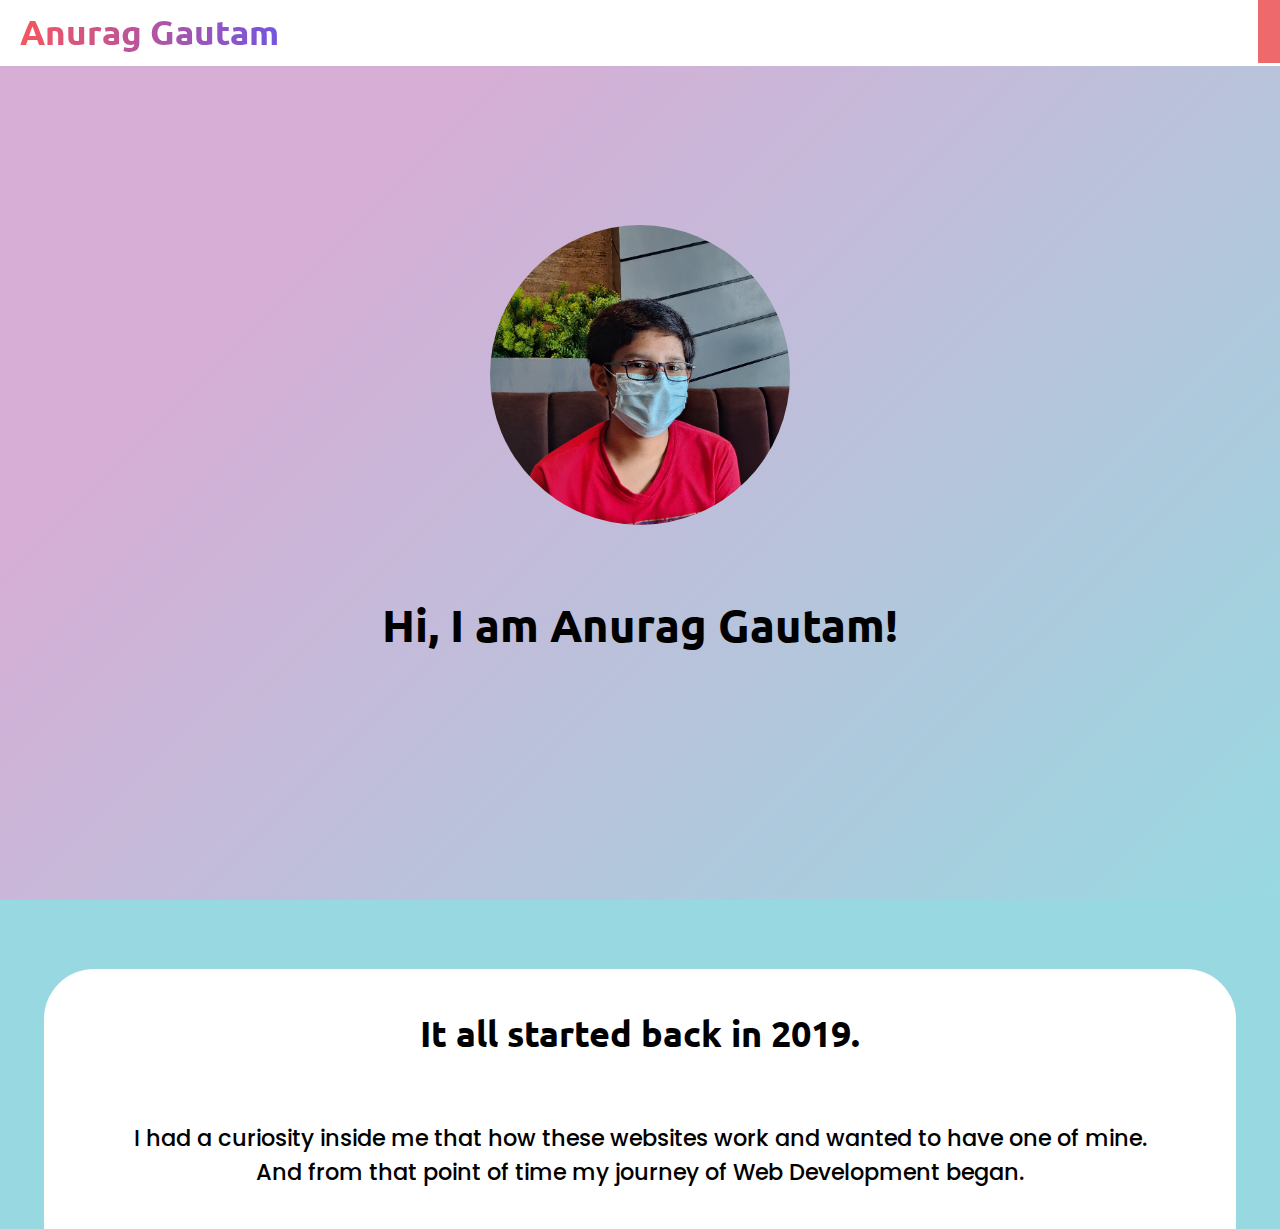
==== index.html @ 8d5d7369 "Update" ====
<!DOCTYPE html>
<html lang="en">

<head>

    <meta charset="UTF-8">
    <meta name="viewport" content="width=device-width, initial-scale=1.0">
    <meta name="robots" content="index, follow">

    <!-- Poppins @ Google Fonts -->
    <!-- font-family: 'Poppins', sans-serif; -->
    <link rel="preconnect" href="https://fonts.googleapis.com">
    <link rel="preconnect" href="https://fonts.gstatic.com" crossorigin>
    <link href="https://fonts.googleapis.com/css2?family=Poppins&display=swap" rel="stylesheet">

    <!-- Fredoka @ Google Fonts -->
    <!-- font-family: 'Fredoka', sans-serif; -->
    <link rel="preconnect" href="https://fonts.googleapis.com">
    <link rel="preconnect" href="https://fonts.gstatic.com" crossorigin>
    <link href="https://fonts.googleapis.com/css2?family=Fredoka&display=swap" rel="stylesheet">

    <!-- Ununtu @ Google Fonts -->
    <!-- font-family: 'Ubuntu', sans-serif; -->
    <link rel="preconnect" href="https://fonts.googleapis.com">
    <link rel="preconnect" href="https://fonts.gstatic.com" crossorigin>
    <link href="https://fonts.googleapis.com/css2?family=Ubuntu&display=swap" rel="stylesheet">

    <title>My Story | Anurag Gautam</title>
    <link rel="icon" href="https://kyle-inc.github.io/resource/kyle/KYLEIcon.png" type="image/x-icon">

    <link rel="stylesheet" href="profile.css">

    <style>

    </style>

</head>

<body>

    <header>
        <div class="name">Anurag Gautam</div>
        <a href="mailto:kyle.web.in@gmail.com">
        <div class="pills"><a href="mailto:kyle.web.in@gmail.com"><img style="width: 35px;" src="https://kyle-inc.github.io/resource/mail-icon.svg" alt="">
        </div></a>
    </header>

    <div class="div-1">
        <img src="ang.jpg" style="width: 300px; border-radius: 150px; margin-bottom: 60px;" alt="">
        <br>
        Hi, I am Anurag Gautam!
    </div>

    <div class="container1">
        <h1>It all started back in 2019.</h1>
        <br>
        <h3>I had a curiosity inside me that how these websites work and wanted to have one of mine. <br> And from that point of time my journey of Web Development began.</h3>
    </div>

</body>

</html>
---- profile.css ----
::selection {
    color: silver;
    background: transparent;
}


/* ------------------- Scroll Bar ------------------- */

/* width */
::-webkit-scrollbar {
    width: 0.75vw;
    background-color: white;
}

/* Track */
::-webkit-scrollbar-track {
    /* border-radius: 10px; */
    background-color: white;
}

/* Handle */
::-webkit-scrollbar-thumb {
    background: grey;
    /* border-radius: 35px; */
}

/* Handle on hover */
::-webkit-scrollbar-thumb:hover {
    background: silver;
}


body,
html {
    width: 100%;
    height: 100%;
    margin: 0;
    background-repeat: no-repeat;
    background-attachment: fixed;
    border: 0;
    top: 0;
    color: black;
    background-color: #98d9e1;
    background-image: linear-gradient(315deg, #98d9e1 0%, #d6aed6 74%);
}

.a {
    text-decoration: none;
    cursor: pointer;
}

header {
    width: 100%;
    position: fixed;
    height: 66px;
    background-color: white;
}

div.name {
    width: 300px;
    position: fixed;
    left: 0;
    font-size: 35px;
    font-weight: 900;
    font-family: 'Ubuntu', sans-serif;
    padding: 10px 20px;
    background: linear-gradient(90.1deg, rgb(255, 85, 85) 0.1%, rgb(85, 85, 255) 100%);
    -webkit-background-clip: text;
    background-clip: text;
    -webkit-text-fill-color: transparent;
}

div.pills {
    position: fixed;
    right: 0;
    font-size: 30px;
    font-weight: 600;
    font-family: 'Ubuntu', sans-serif;
    padding: 12.5px 11px;
    color: black;
    background-color: #ee696b;
}

h1 {
    font-size: 4vh;
    font-weight: 600;
    font-family: 'Ubuntu', sans-serif;
}

h3{
    font-size: 2.5vh;
    font-weight: 500;
    font-family: 'Poppins', sans-serif;
}

.div-1 {
    font-size: 5vh;
    font-weight: 700;
    font-family: 'Ubuntu', sans-serif;
    padding: 25vh 10px;
    text-align: center;
}

.container1 {
    background-color: white;
    color: black;
    width: 90%;
    margin: auto;
    margin-top: 10vh;
    text-align: center;
    padding: 2vh 20px;
    border-top-left-radius: 50px;
    border-top-right-radius: 50px;
}
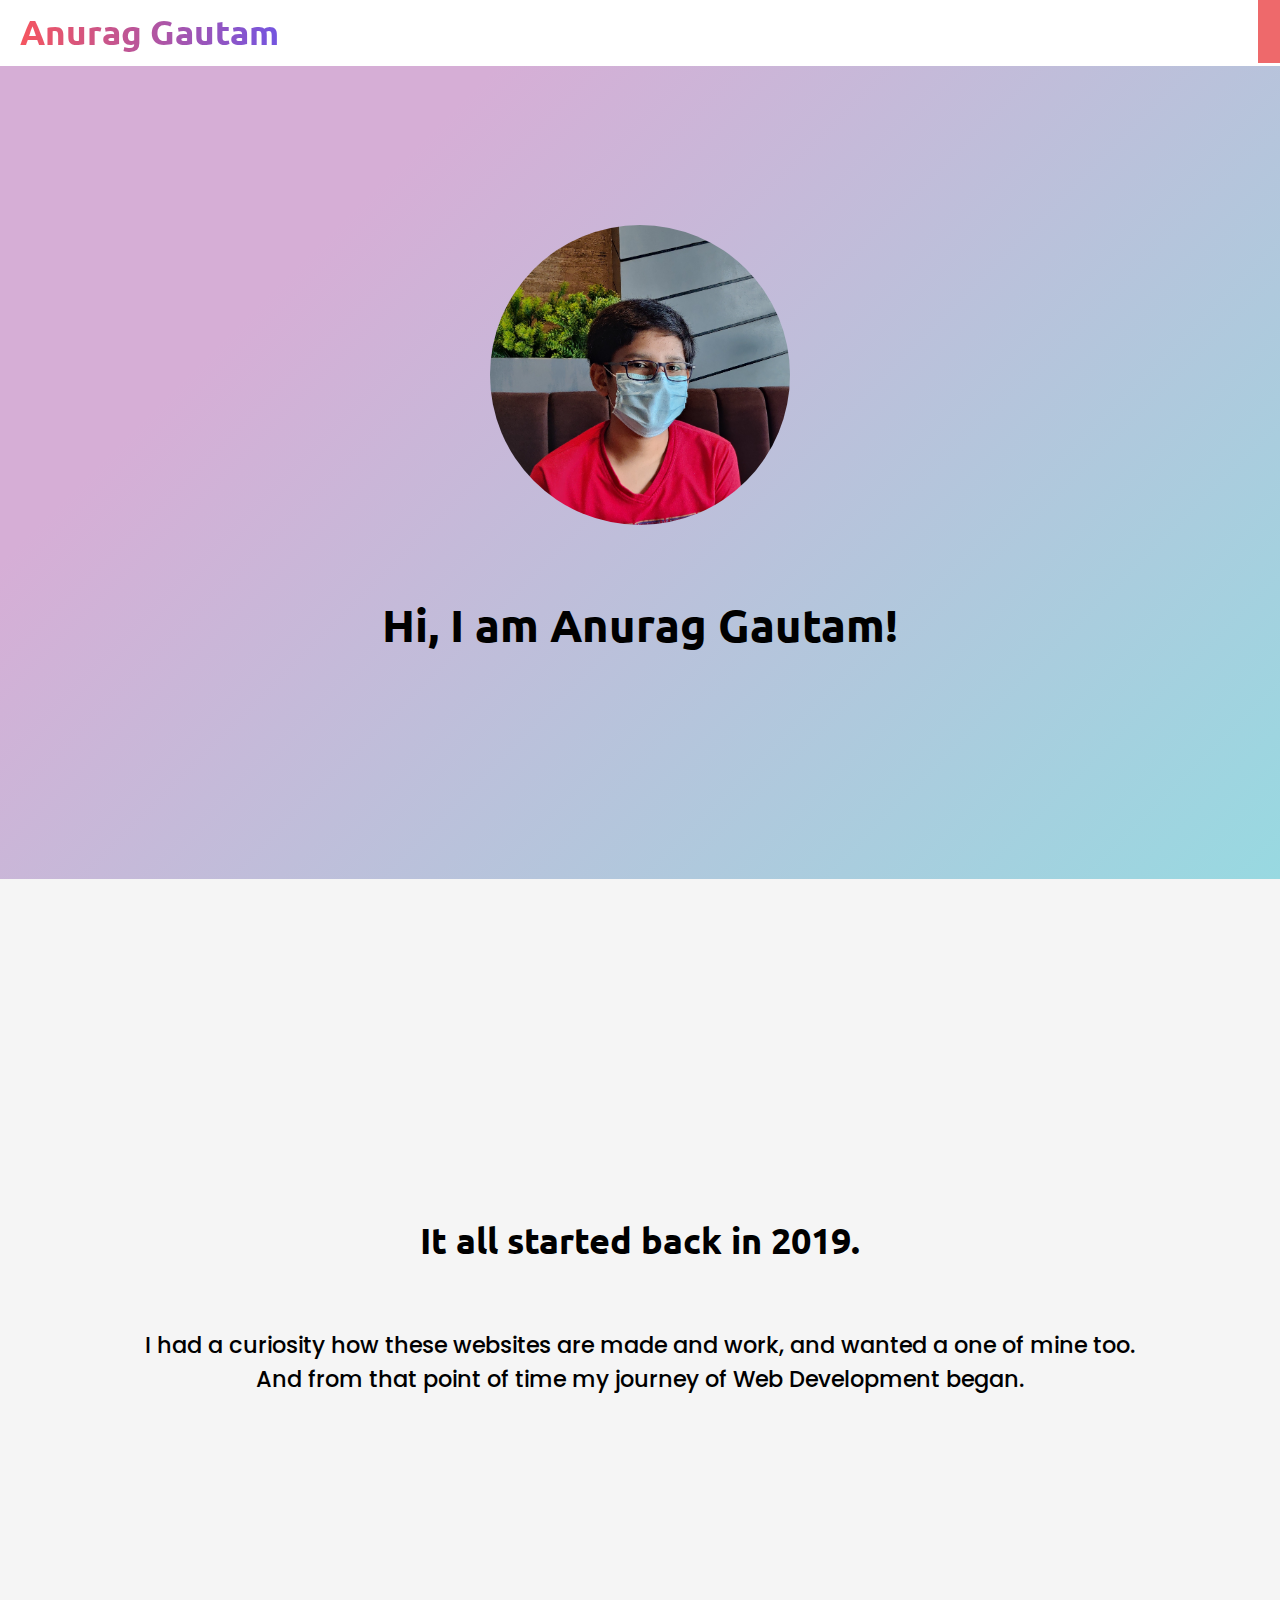
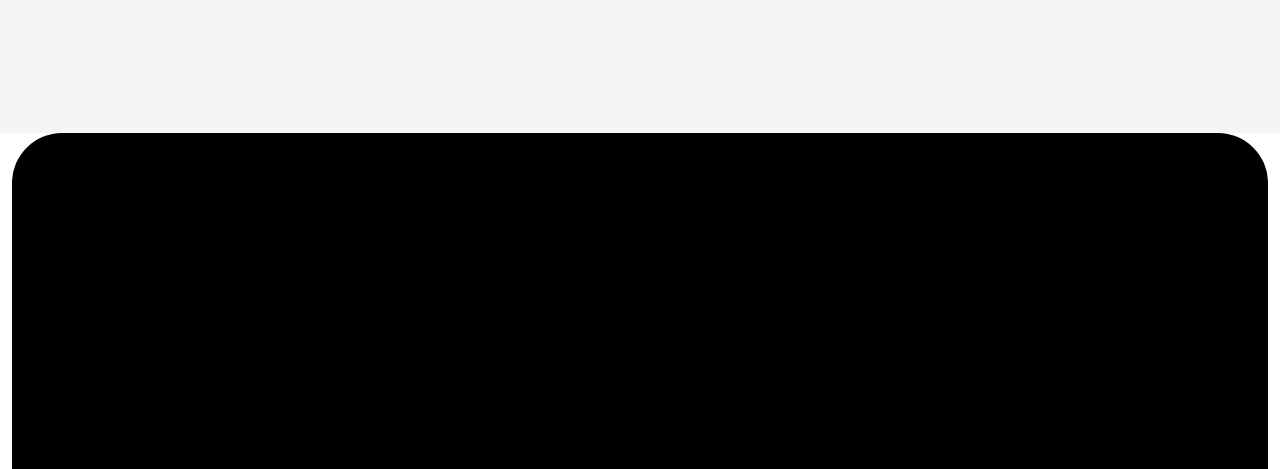
==== commit 1115e890: "Update" ====
--- a/index.html
+++ b/index.html
@@ -41,8 +41,10 @@
     <header>
         <div class="name">Anurag Gautam</div>
         <a href="mailto:kyle.web.in@gmail.com">
-        <div class="pills"><a href="mailto:kyle.web.in@gmail.com"><img style="width: 35px;" src="https://kyle-inc.github.io/resource/mail-icon.svg" alt="">
-        </div></a>
+            <div class="mail"><a href="mailto:kyle.web.in@gmail.com"><img style="width: 35px;"
+                        src="https://kyle-inc.github.io/resource/mail-icon.svg" alt="">
+            </div>
+        </a>
     </header>
 
     <div class="div-1">
@@ -51,11 +53,18 @@
         Hi, I am Anurag Gautam!
     </div>
 
-    <div class="container1">
-        <h1>It all started back in 2019.</h1>
-        <br>
-        <h3>I had a curiosity inside me that how these websites work and wanted to have one of mine. <br> And from that point of time my journey of Web Development began.</h3>
+    <div class="container-1">
+
+        <div class="content-1">
+            <h1>It all started back in 2019.</h1>
+            <br>
+            <h3>I had a curiosity how these websites are made and work, and wanted a one of mine too.
+                <br> And from that point of time my journey of Web Development began.</h3>
+        </div>
+
     </div>
+
+    <footer></footer>
 
 </body>
 
--- a/profile.css
+++ b/profile.css
@@ -37,11 +37,10 @@
     margin: 0;
     background-repeat: no-repeat;
     background-attachment: fixed;
+    background-color: white;
+    color: black;
     border: 0;
     top: 0;
-    color: black;
-    background-color: #98d9e1;
-    background-image: linear-gradient(315deg, #98d9e1 0%, #d6aed6 74%);
 }
 
 .a {
@@ -70,7 +69,7 @@
     -webkit-text-fill-color: transparent;
 }
 
-div.pills {
+div.mail {
     position: fixed;
     right: 0;
     font-size: 30px;
@@ -99,14 +98,36 @@
     font-family: 'Ubuntu', sans-serif;
     padding: 25vh 10px;
     text-align: center;
+
+    color: black;
+    background-color: #98d9e1;
+    background-image: linear-gradient(315deg, #98d9e1 0%, #d6aed6 74%);
 }
 
-.container1 {
-    background-color: white;
+.container-1 {
+    color: black;
+    background-color: whitesmoke;
+    padding-top: 33vh;
+    padding-bottom: 33vh;
+}
+
+.content-1 {
+    background-color: transparent;
     color: black;
     width: 90%;
     margin: auto;
-    margin-top: 10vh;
+    text-align: center;
+    padding: 2vh 20px;
+    border-top-left-radius: 50px;
+    border-top-right-radius: 50px;
+}
+
+footer {
+    background-color: black;
+    color: black;
+    width: 95%;
+    height: 300px;
+    margin: auto;
     text-align: center;
     padding: 2vh 20px;
     border-top-left-radius: 50px;
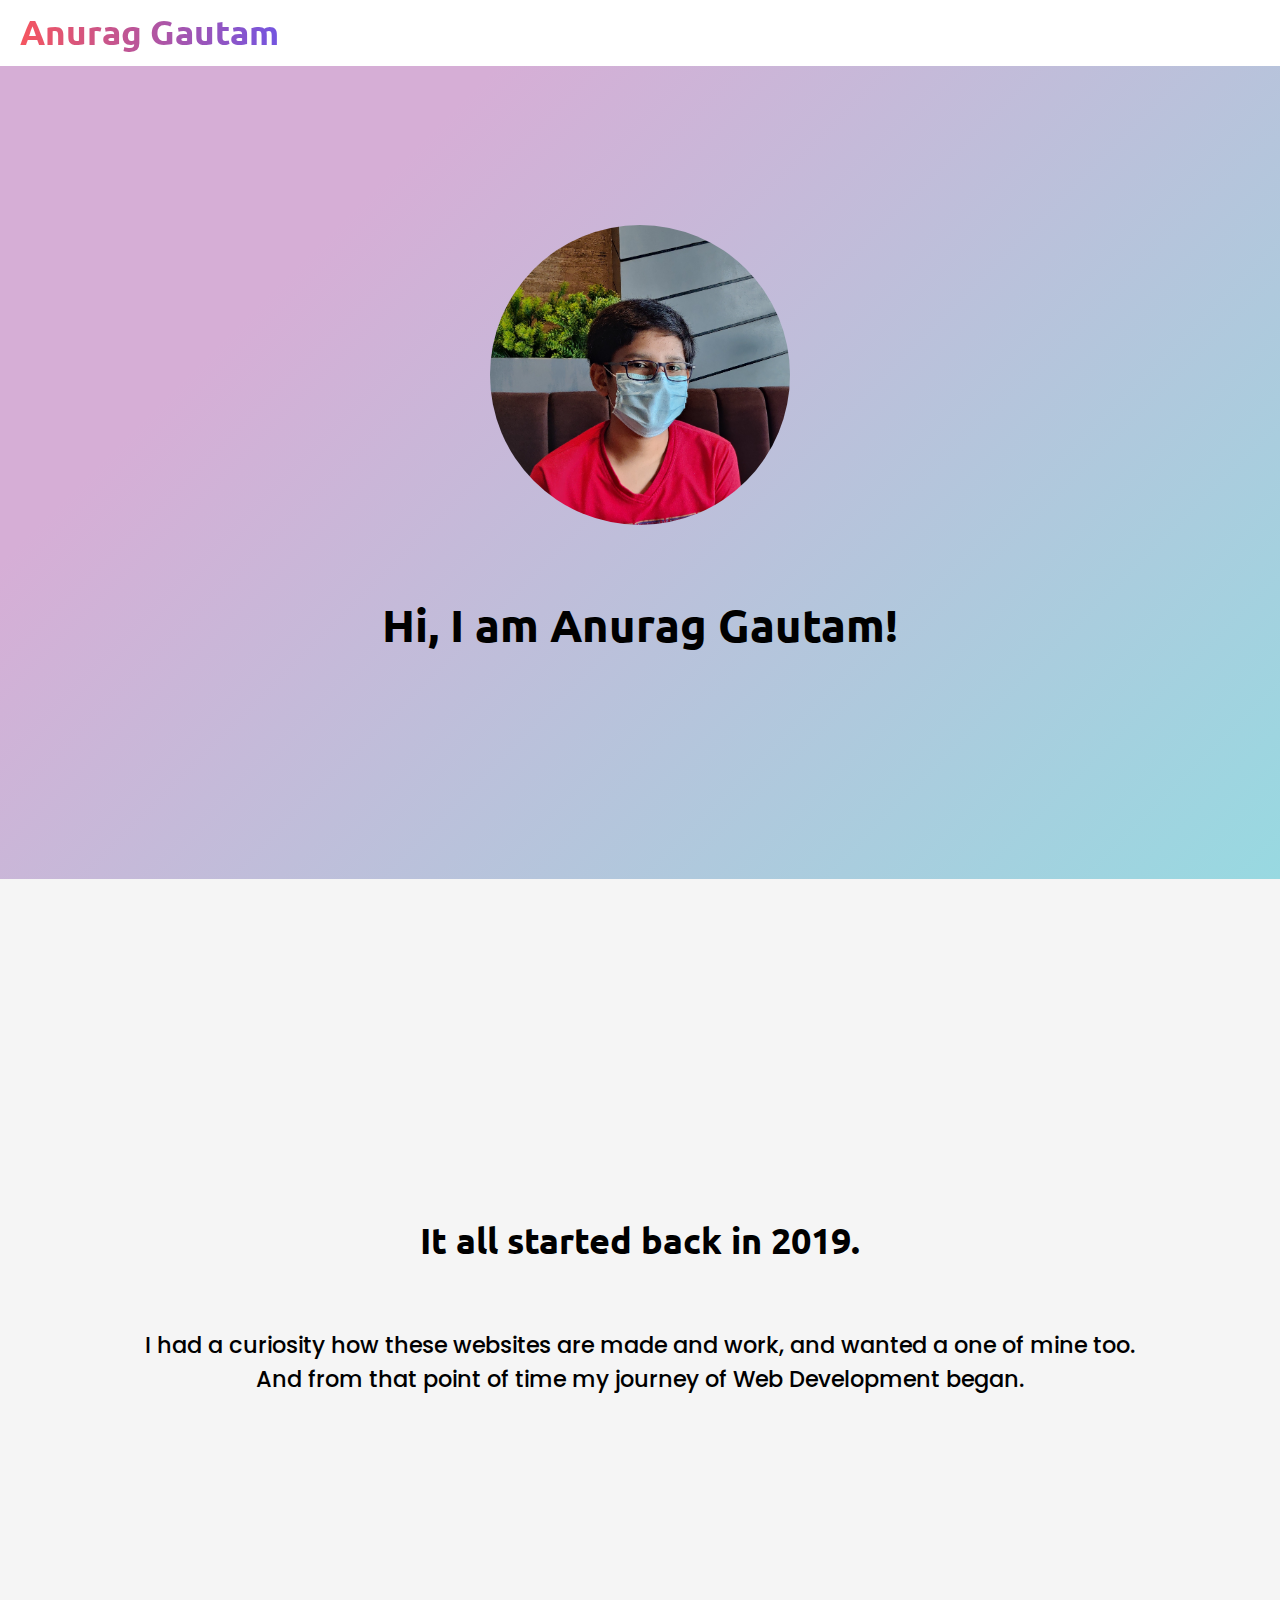
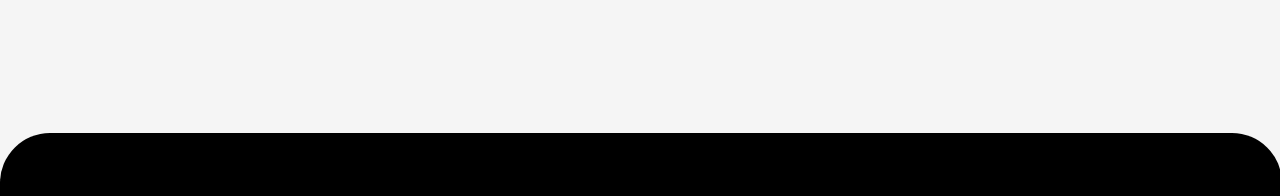
==== commit a7982e45: "Update" ====
--- a/index.html
+++ b/index.html
@@ -41,9 +41,9 @@
     <header>
         <div class="name">Anurag Gautam</div>
         <a href="mailto:kyle.web.in@gmail.com">
-            <div class="mail"><a href="mailto:kyle.web.in@gmail.com"><img style="width: 35px;"
+            <!-- <div class="mail"><a href="mailto:kyle.web.in@gmail.com"><img style="width: 35px;"
                         src="https://kyle-inc.github.io/resource/mail-icon.svg" alt="">
-            </div>
+            </div> -->
         </a>
     </header>
 
@@ -64,7 +64,13 @@
 
     </div>
 
-    <footer></footer>
+    <footer>
+        <div class="social">
+            <a class="contact" href="mailto:kyle.web.in@gmail.com"><img style="width: 30px;" src="https://kyle-inc.github.io/resource/gmail.png" alt="">
+            <a class="contact" href="https://www.linkedin.com/in/gautam-anurag"><img style="width: 30px;" src="https://kyle-inc.github.io/resource/linkedin.png" alt="">
+            <a class="contact" href="mailto:futhgvt@gmail.com"><img style="width: 30px;" src="https://kyle-inc.github.io/resource/twitter.png" alt="">
+        </div>
+    </footer>
 
 </body>
 
--- a/profile.css
+++ b/profile.css
@@ -37,7 +37,7 @@
     margin: 0;
     background-repeat: no-repeat;
     background-attachment: fixed;
-    background-color: white;
+    background-color: whitesmoke;
     color: black;
     border: 0;
     top: 0;
@@ -86,7 +86,7 @@
     font-family: 'Ubuntu', sans-serif;
 }
 
-h3{
+h3 {
     font-size: 2.5vh;
     font-weight: 500;
     font-family: 'Poppins', sans-serif;
@@ -125,11 +125,27 @@
 footer {
     background-color: black;
     color: black;
-    width: 95%;
-    height: 300px;
+    width: 97%;
+    height: auto;
     margin: auto;
-    text-align: center;
-    padding: 2vh 20px;
+    padding: 2.5vh 20px;
     border-top-left-radius: 50px;
     border-top-right-radius: 50px;
+}
+
+.social {
+    background-color: transparent;
+    width: 60%;
+    max-width: 200px;
+    display: flex;
+    flex-direction: row;
+    justify-content: space-evenly;
+    align-content: center;
+    flex-wrap: wrap;
+    gap: 2px;
+}
+
+.contact {
+    box-sizing: border-box;
+    border-radius: 50px;
 }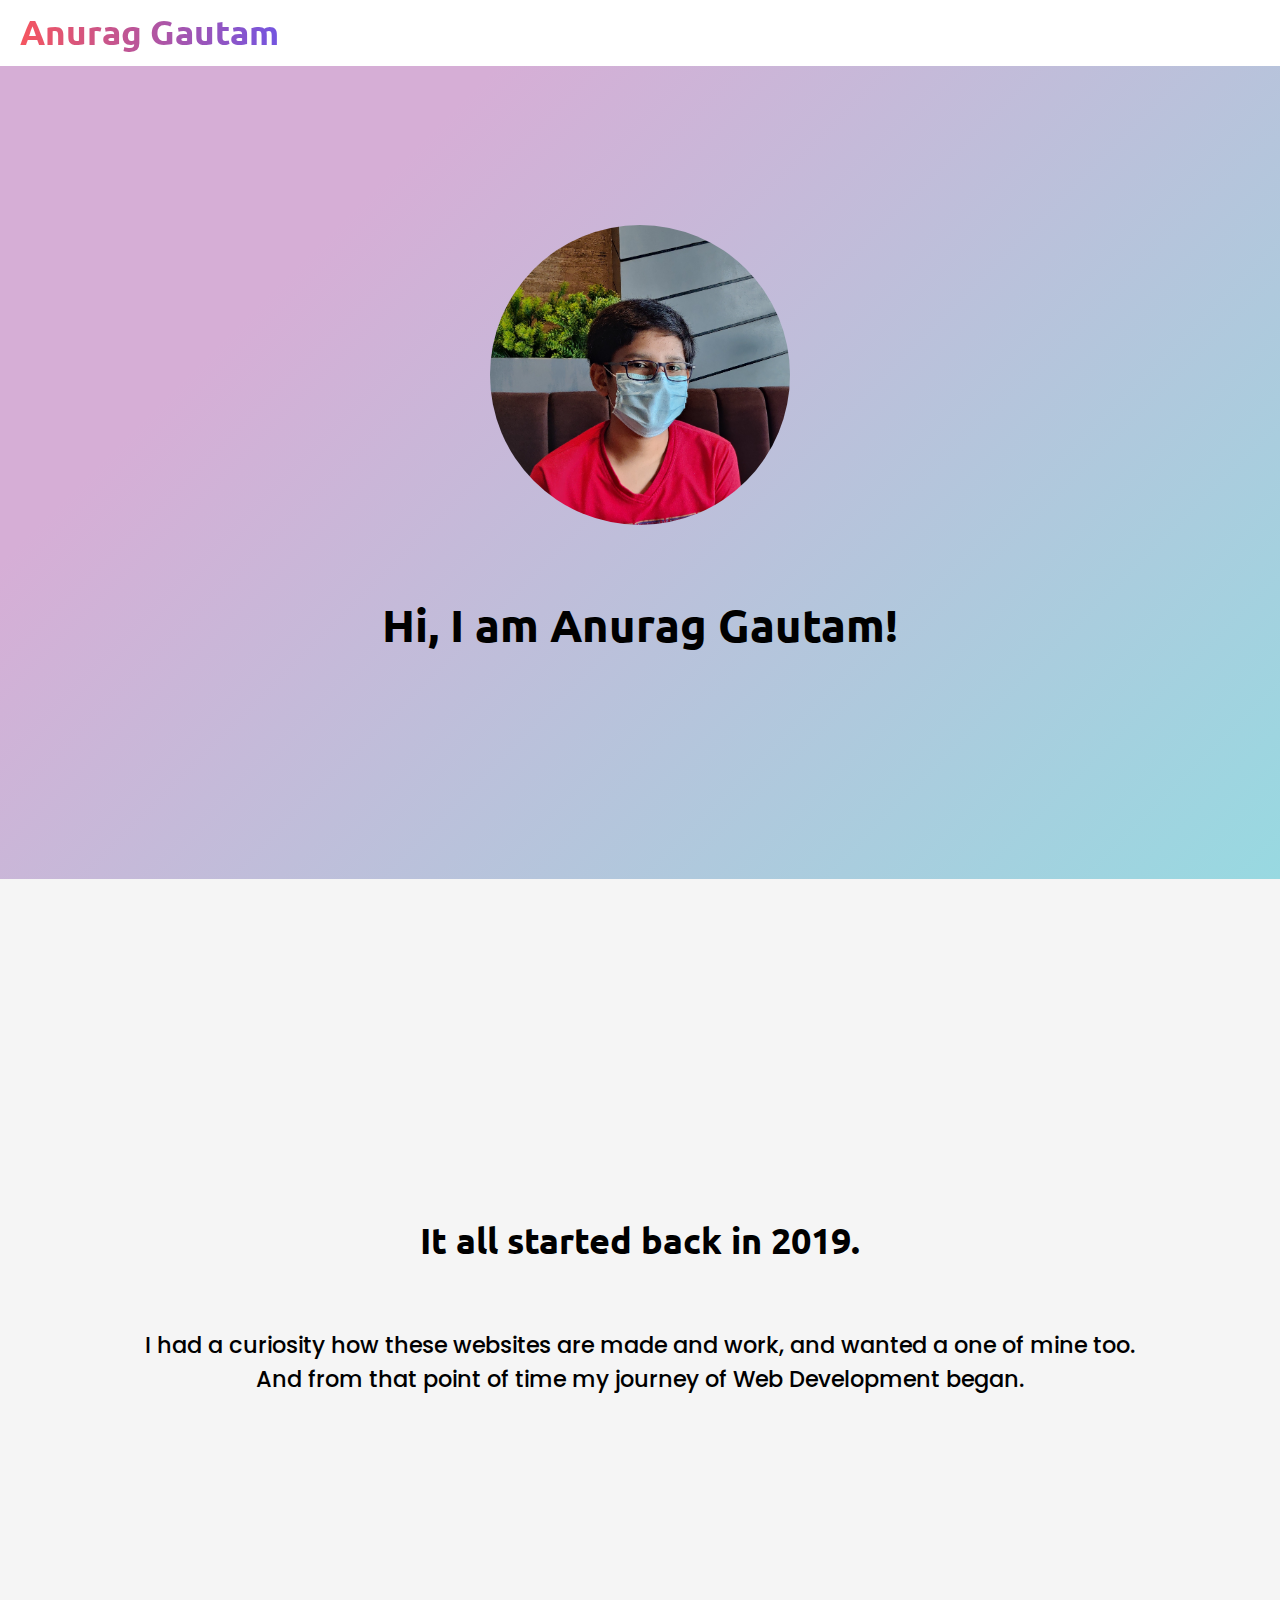
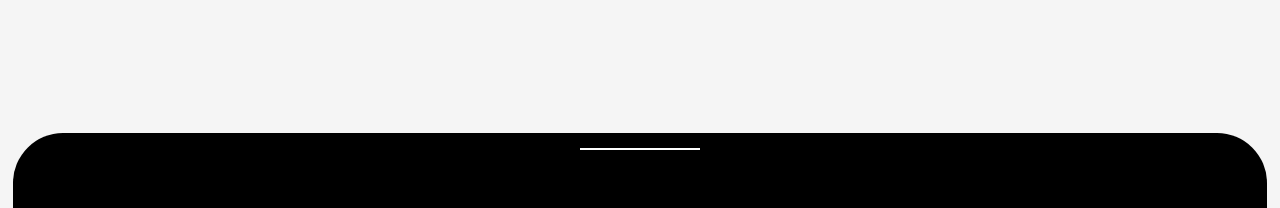
==== commit ae8934b6: "Update" ====
--- a/index.html
+++ b/index.html
@@ -40,11 +40,11 @@
 
     <header>
         <div class="name">Anurag Gautam</div>
-        <a href="mailto:kyle.web.in@gmail.com">
-            <!-- <div class="mail"><a href="mailto:kyle.web.in@gmail.com"><img style="width: 35px;"
+        <!-- <a href="mailto:kyle.web.in@gmail.com">
+            <div class="mail"><a href="mailto:kyle.web.in@gmail.com"><img style="width: 35px;"
                         src="https://kyle-inc.github.io/resource/mail-icon.svg" alt="">
-            </div> -->
-        </a>
+            </div>
+        </a> -->
     </header>
 
     <div class="div-1">
@@ -59,16 +59,20 @@
             <h1>It all started back in 2019.</h1>
             <br>
             <h3>I had a curiosity how these websites are made and work, and wanted a one of mine too.
-                <br> And from that point of time my journey of Web Development began.</h3>
+                <br> And from that point of time my journey of Web Development began.
+            </h3>
         </div>
 
     </div>
 
     <footer>
-        <div class="social">
-            <a class="contact" href="mailto:kyle.web.in@gmail.com"><img style="width: 30px;" src="https://kyle-inc.github.io/resource/gmail.png" alt="">
-            <a class="contact" href="https://www.linkedin.com/in/gautam-anurag"><img style="width: 30px;" src="https://kyle-inc.github.io/resource/linkedin.png" alt="">
-            <a class="contact" href="mailto:futhgvt@gmail.com"><img style="width: 30px;" src="https://kyle-inc.github.io/resource/twitter.png" alt="">
+        <div class="footercontainer">
+            <div class="line" style="margin-bottom: 25px;"></div>
+            <div class="social">
+                <a class="contact" href="mailto:kyle.web.in@gmail.com"><img class="contact-logo" style="width: 40px;" src="https://kyle-inc.github.io/resource/gmail.png" alt="">
+                <a class="contact" href="https://www.linkedin.com/in/gautam-anurag"><img class="contact-logo" style="width: 40px;" src="https://kyle-inc.github.io/resource/linkedin.png" alt="">
+                <a class="contact" href=""><img class="contact-logo" style="width: 40px;" src="https://kyle-inc.github.io/resource/twitter.png" alt="">
+            </div>
         </div>
     </footer>
 
--- a/profile.css
+++ b/profile.css
@@ -125,12 +125,25 @@
 footer {
     background-color: black;
     color: black;
-    width: 97%;
+    width: 98%;
     height: auto;
     margin: auto;
-    padding: 2.5vh 20px;
     border-top-left-radius: 50px;
     border-top-right-radius: 50px;
+}
+
+.footercontainer {
+    width: auto;
+    height: auto;
+    padding: 15px 20px;
+}
+
+.line {
+    /* width: 98%; */
+    width: 120px;
+    height: 2px;
+    background-color: white;
+    margin: auto;
 }
 
 .social {
@@ -145,7 +158,14 @@
     gap: 2px;
 }
 
-.contact {
+.contact-logo {
+    background-color: transparent;
     box-sizing: border-box;
-    border-radius: 50px;
+    border-radius: 20%;
+    border: 5px solid transparent;
+}
+
+.contact-logo:hover {
+    background-color: whitesmoke;
+    border: 5px solid whitesmoke;
 }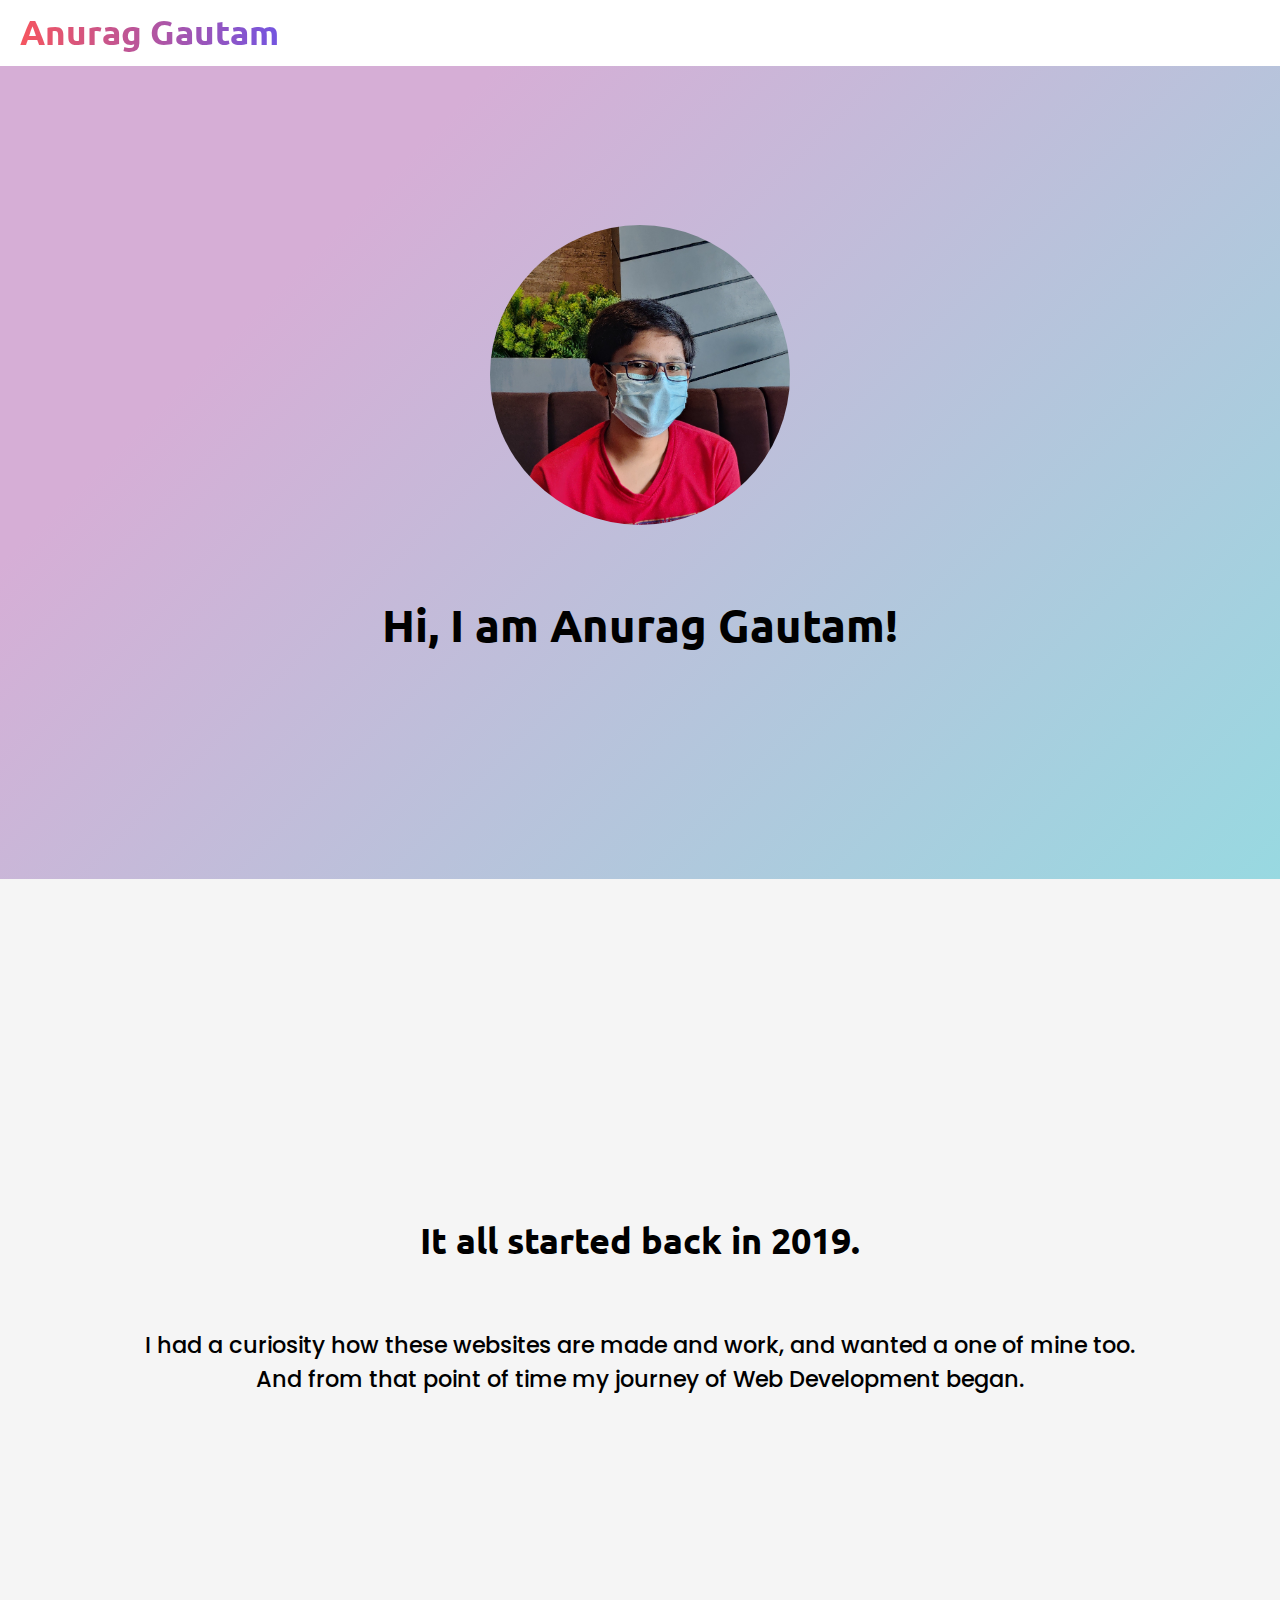
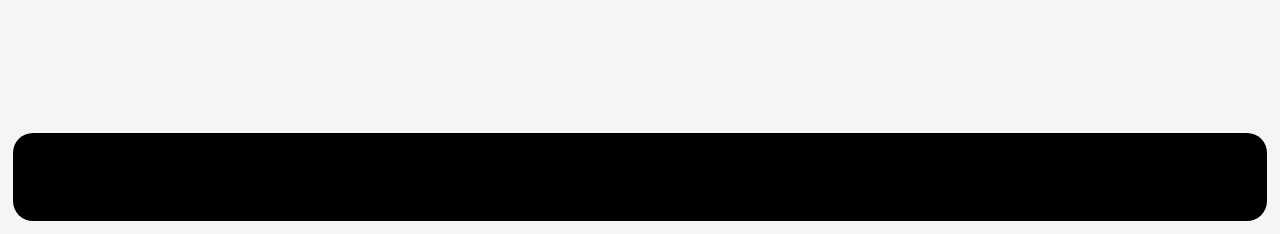
==== commit e28b463a: "Update" ====
--- a/index.html
+++ b/index.html
@@ -26,7 +26,7 @@
     <link href="https://fonts.googleapis.com/css2?family=Ubuntu&display=swap" rel="stylesheet">
 
     <title>My Story | Anurag Gautam</title>
-    <link rel="icon" href="https://kyle-inc.github.io/resource/kyle/KYLEIcon.png" type="image/x-icon">
+    <link rel="icon" href="https://kyle-inc.github.io/resource/identity/identity-icon.png" type="image/x-icon">
 
     <link rel="stylesheet" href="profile.css">
 
@@ -67,15 +67,17 @@
 
     <footer>
         <div class="footercontainer">
-            <div class="line" style="margin-bottom: 25px;"></div>
+            <!-- <div class="line" style="margin-bottom: 25px;"></div> -->
             <div class="social">
-                <a class="contact" href="mailto:kyle.web.in@gmail.com"><img class="contact-logo" style="width: 40px;" src="https://kyle-inc.github.io/resource/gmail.png" alt="">
-                <a class="contact" href="https://www.linkedin.com/in/gautam-anurag"><img class="contact-logo" style="width: 40px;" src="https://kyle-inc.github.io/resource/linkedin.png" alt="">
-                <a class="contact" href=""><img class="contact-logo" style="width: 40px;" src="https://kyle-inc.github.io/resource/twitter.png" alt="">
+                <a class="contact" href="mailto:kyle.web.in@gmail.com"><img class="contact-logo gmail" style="width: 40px;" src="https://kyle-inc.github.io/resource/gmail.png" alt="">
+                <a class="contact" href="https://www.linkedin.com/in/gautam-anurag"><img class="contact-logo linkedin" style="width: 40px;" src="https://kyle-inc.github.io/resource/linkedin.png" alt="">
+                <a class="contact" href=""><img class="contact-logo twitter" style="width: 40px;" src="https://kyle-inc.github.io/resource/twitter.png" alt="">
             </div>
         </div>
     </footer>
 
+    <div class="floating-footer"></div>
+
 </body>
 
 </html>--- a/profile.css
+++ b/profile.css
@@ -107,6 +107,9 @@
 .container-1 {
     color: black;
     background-color: whitesmoke;
+    /* background-image: url(https://kyle-inc.github.io/resource/background/background-1.webp);
+    background-size: cover;
+    background-repeat: no-repeat; */
     padding-top: 33vh;
     padding-bottom: 33vh;
 }
@@ -128,8 +131,14 @@
     width: 98%;
     height: auto;
     margin: auto;
-    border-top-left-radius: 50px;
-    border-top-right-radius: 50px;
+    border-radius: 20px;
+    /* border-top-left-radius: 50px;
+    border-top-right-radius: 50px; */
+}
+
+.floating-footer {
+    width: 100%;
+    height: 1vw;
 }
 
 .footercontainer {
@@ -156,6 +165,7 @@
     align-content: center;
     flex-wrap: wrap;
     gap: 2px;
+    padding: 20px 0px;
 }
 
 .contact-logo {
@@ -166,6 +176,15 @@
 }
 
 .contact-logo:hover {
-    background-color: whitesmoke;
-    border: 5px solid whitesmoke;
+    border: 5px solid transparent;
+}
+
+.gmail:hover {
+    background-color: white;
+}
+.linkedin:hover {
+    background-color: #0077B5;
+}
+.twitter:hover {
+    background-color: #1DA1F2;
 }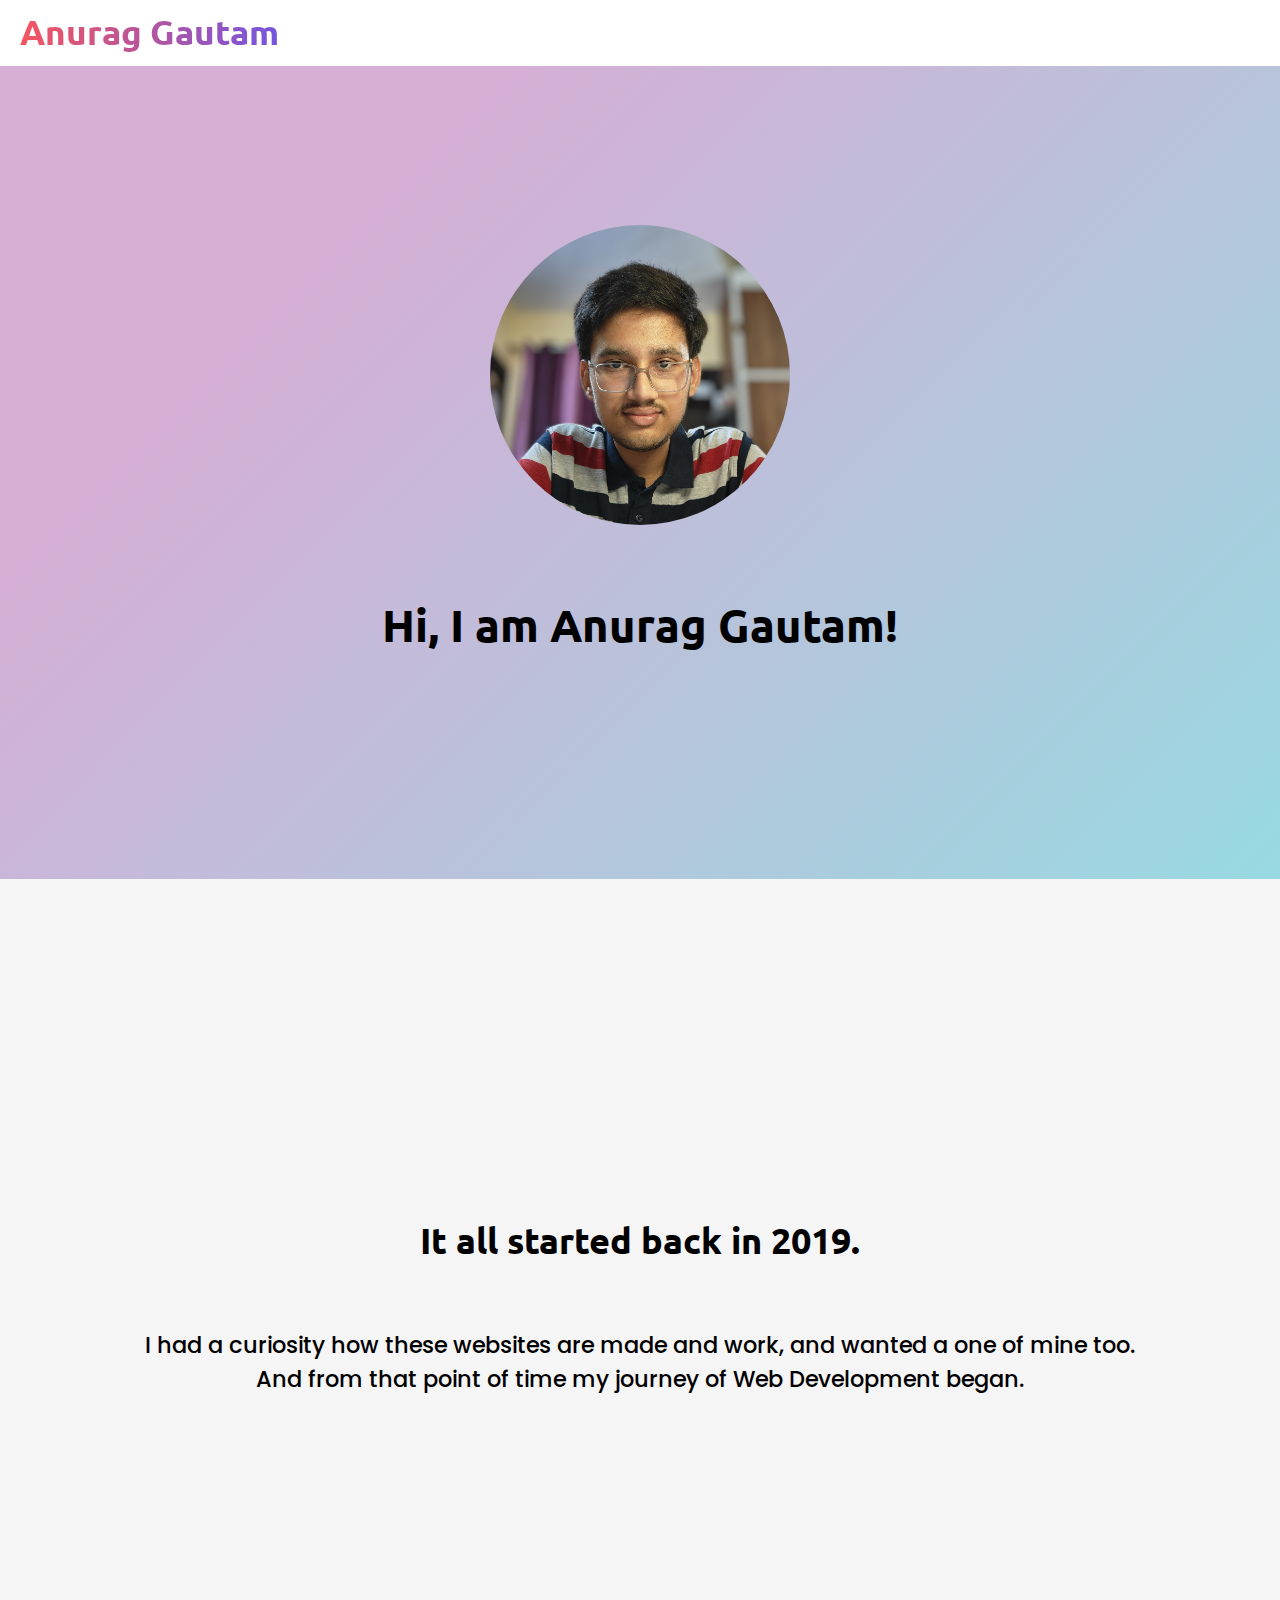
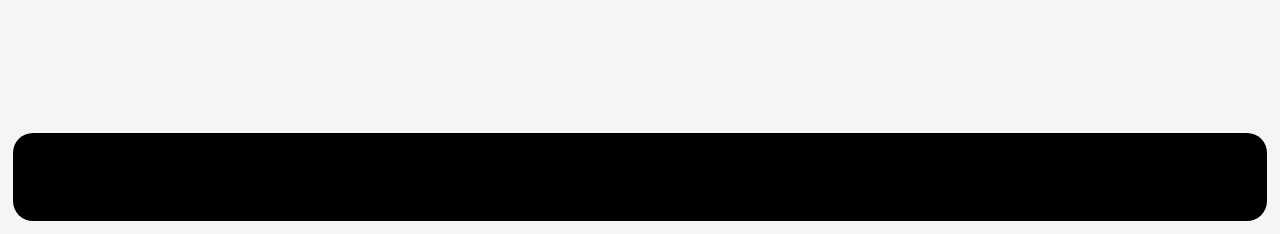
==== commit 3b762494: "Update" ====
--- a/index.html
+++ b/index.html
@@ -24,6 +24,10 @@
     <link rel="preconnect" href="https://fonts.googleapis.com">
     <link rel="preconnect" href="https://fonts.gstatic.com" crossorigin>
     <link href="https://fonts.googleapis.com/css2?family=Ubuntu&display=swap" rel="stylesheet">
+    
+
+    <!-- CSS For fade-in-out effect -->
+    <link rel="stylesheet" href="https://kyle-inc.github.io/resource/effect-fade-in-out/fade-in-out.css">
 
     <title>My Story | Anurag Gautam</title>
     <link rel="icon" href="https://kyle-inc.github.io/resource/identity/identity-icon.png" type="image/x-icon">
@@ -38,6 +42,16 @@
 
 <body>
 
+    <div id="fadein"></div>
+    <script src="https://kyle-inc.github.io/resource/effect-fade-in-out/fade-in-out.js" crossorigin="anonymous"></script>
+    <script type="text/javascript">
+        window.onload = function () {
+            setTimeout(function () {
+                document.getElementById("fadein").remove();
+            }, 1000);
+        };
+    </script>
+
     <header>
         <div class="name">Anurag Gautam</div>
         <!-- <a href="mailto:kyle.web.in@gmail.com">
@@ -48,7 +62,7 @@
     </header>
 
     <div class="div-1">
-        <img src="ang.jpg" style="width: 300px; border-radius: 150px; margin-bottom: 60px;" alt="">
+        <img src="pfp3.jpg" style="width: 300px; border-radius: 150px; margin-bottom: 60px;" alt="">
         <br>
         Hi, I am Anurag Gautam!
     </div>
